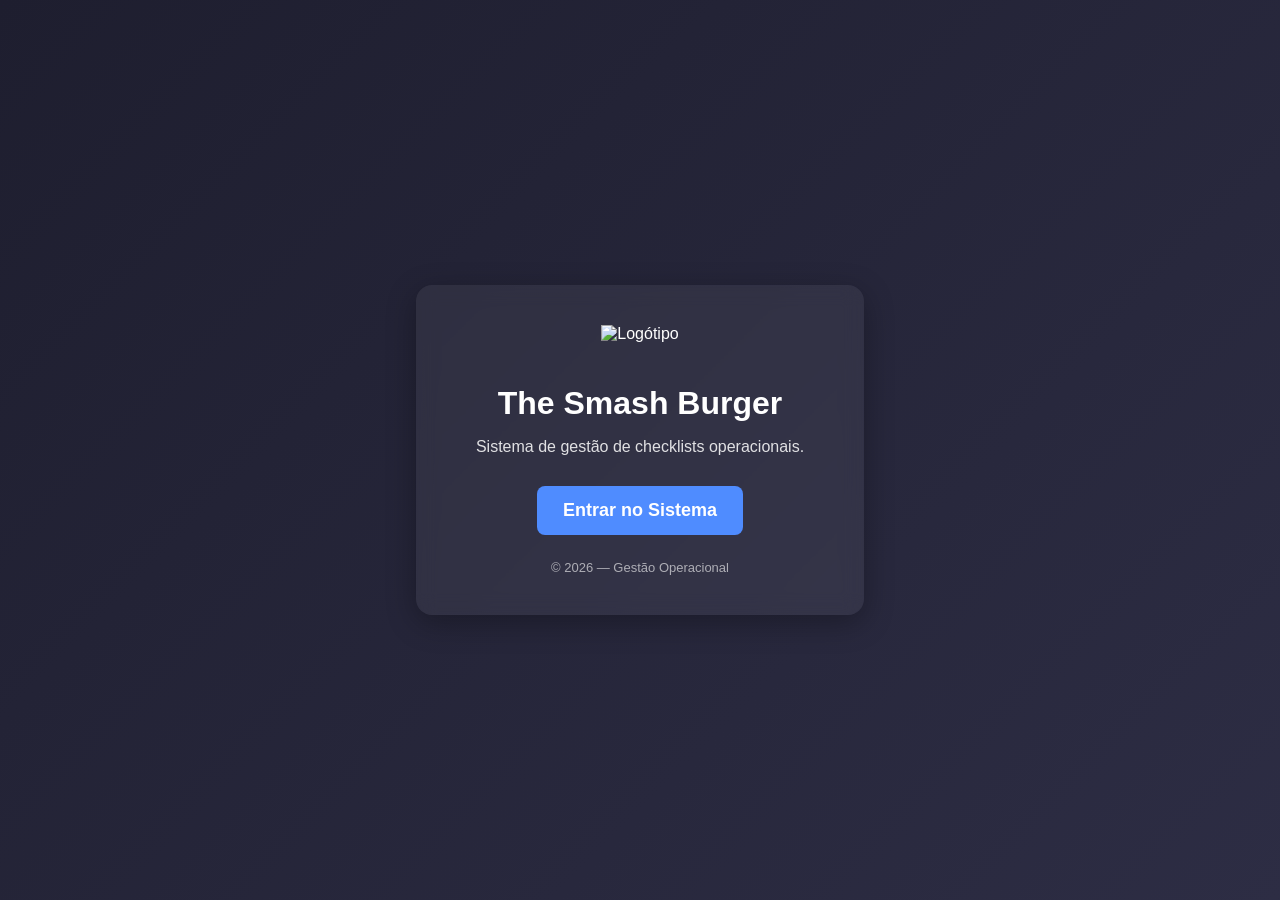
==== index.html @ fe885f5f "Add files via upload" ====
<!DOCTYPE html>
<html lang="pt">
<head>
    <meta charset="UTF-8">
    <title>The Smash Burger | Sistema de Checklists</title>
    <style>
        body {
            margin: 0;
            padding: 0;
            font-family: "Inter", Arial, sans-serif;
            background: linear-gradient(135deg, #1e1e2f, #2d2d44);
            height: 100vh;
            display: flex;
            align-items: center;
            justify-content: center;
            color: white;
        }

        .container {
            text-align: center;
            background: rgba(255,255,255,0.06);
            padding: 40px 60px;
            border-radius: 16px;
            backdrop-filter: blur(10px);
            box-shadow: 0 8px 30px rgba(0,0,0,0.3);
            max-width: 420px;
        }

        img.logo {
            width: 120px;
            margin-bottom: 20px;
        }

        h1 {
            margin-bottom: 10px;
            font-size: 32px;
            font-weight: 700;
        }

        p {
            margin-bottom: 30px;
            font-size: 16px;
            opacity: 0.85;
        }

        .btn {
            display: inline-block;
            padding: 14px 26px;
            background: #4f8cff;
            color: white;
            border-radius: 8px;
            font-size: 18px;
            text-decoration: none;
            transition: 0.2s;
            font-weight: 600;
        }

        .btn:hover {
            background: #3a6edc;
        }

        footer {
            margin-top: 25px;
            font-size: 13px;
            opacity: 0.6;
        }
    </style>
</head>
<body>

    <div class="container">
        <img src="logo.png" class="logo" alt="Logótipo">

        <h1>The Smash Burger</h1>
        <p>Sistema de gestão de checklists operacionais.</p>

        <!-- BOTÃO CORRIGIDO -->
        <a class="btn" href="./">Entrar no Sistema</a>

        <footer>
            © 2026 — Gestão Operacional
        </footer>
    </div>

</body>
</html>
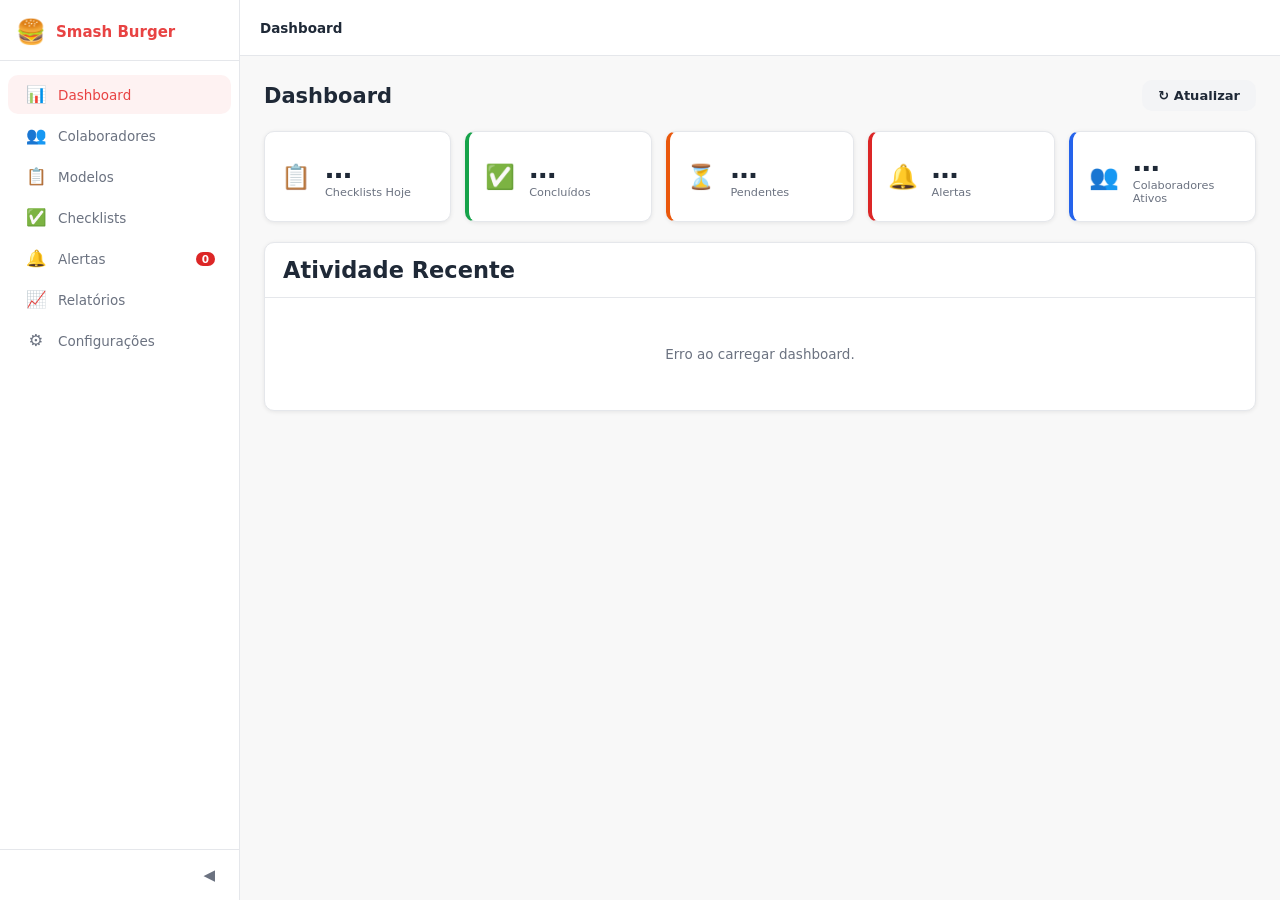
==== commit 5c42c66a: "Add files via upload" ====
--- a/index.html
+++ b/index.html
@@ -1,86 +1,463 @@
 <!DOCTYPE html>
-<html lang="pt">
+<html lang="pt" data-theme="light">
 <head>
-    <meta charset="UTF-8">
-    <title>The Smash Burger | Sistema de Checklists</title>
-    <style>
-        body {
-            margin: 0;
-            padding: 0;
-            font-family: "Inter", Arial, sans-serif;
-            background: linear-gradient(135deg, #1e1e2f, #2d2d44);
-            height: 100vh;
-            display: flex;
-            align-items: center;
-            justify-content: center;
-            color: white;
-        }
-
-        .container {
-            text-align: center;
-            background: rgba(255,255,255,0.06);
-            padding: 40px 60px;
-            border-radius: 16px;
-            backdrop-filter: blur(10px);
-            box-shadow: 0 8px 30px rgba(0,0,0,0.3);
-            max-width: 420px;
-        }
-
-        img.logo {
-            width: 120px;
-            margin-bottom: 20px;
-        }
-
-        h1 {
-            margin-bottom: 10px;
-            font-size: 32px;
-            font-weight: 700;
-        }
-
-        p {
-            margin-bottom: 30px;
-            font-size: 16px;
-            opacity: 0.85;
-        }
-
-        .btn {
-            display: inline-block;
-            padding: 14px 26px;
-            background: #4f8cff;
-            color: white;
-            border-radius: 8px;
-            font-size: 18px;
-            text-decoration: none;
-            transition: 0.2s;
-            font-weight: 600;
-        }
-
-        .btn:hover {
-            background: #3a6edc;
-        }
-
-        footer {
-            margin-top: 25px;
-            font-size: 13px;
-            opacity: 0.6;
-        }
-    </style>
+  <meta charset="UTF-8" />
+  <meta name="viewport" content="width=device-width, initial-scale=1.0" />
+  <title>The Smash Burger — Checklists</title>
+  <link rel="stylesheet" href="styles.css" />
+  <link rel="icon" href="data:image/svg+xml,<svg xmlns='http://www.w3.org/2000/svg' viewBox='0 0 100 100'><text y='.9em' font-size='90'>🍔</text></svg>" />
 </head>
 <body>
 
-    <div class="container">
-        <img src="logo.png" class="logo" alt="Logótipo">
-
-        <h1>The Smash Burger</h1>
-        <p>Sistema de gestão de checklists operacionais.</p>
-
-        <!-- BOTÃO CORRIGIDO -->
-        <a class="btn" href="./">Entrar no Sistema</a>
-
-        <footer>
-            © 2026 — Gestão Operacional
-        </footer>
-    </div>
-
+<!-- ══════════════════════════════════════════════════════════════
+     SIDEBAR
+══════════════════════════════════════════════════════════════ -->
+<aside class="sidebar" id="sidebar">
+  <div class="sidebar__logo">
+    <span class="logo-icon">🍔</span>
+    <span class="logo-text">Smash Burger</span>
+  </div>
+
+  <nav class="sidebar__nav">
+    <a href="#" class="nav-item nav-item--active" data-nav="sec-dashboard">
+      <span class="nav-icon">📊</span><span>Dashboard</span>
+    </a>
+
+    <a href="#" class="nav-item" data-nav="sec-colaboradores">
+      <span class="nav-icon">👥</span><span>Colaboradores</span>
+    </a>
+
+    <a href="#" class="nav-item" data-nav="sec-modelos">
+      <span class="nav-icon">📋</span><span>Modelos</span>
+    </a>
+
+    <a href="#" class="nav-item" data-nav="sec-checklists">
+      <span class="nav-icon">✅</span><span>Checklists</span>
+    </a>
+
+    <a href="#" class="nav-item" data-nav="sec-alertas">
+      <span class="nav-icon">🔔</span><span>Alertas</span>
+      <span class="badge" id="badge-alertas">0</span>
+    </a>
+
+    <a href="#" class="nav-item" data-nav="sec-relatorios">
+      <span class="nav-icon">📈</span><span>Relatórios</span>
+    </a>
+
+    <a href="#" class="nav-item" data-nav="sec-configuracoes">
+      <span class="nav-icon">⚙️</span><span>Configurações</span>
+    </a>
+  </nav>
+
+  <div class="sidebar__footer">
+    <button class="btn-icon" id="btn-toggle-sidebar" title="Minimizar menu">◀</button>
+  </div>
+</aside>
+
+<!-- ══════════════════════════════════════════════════════════════
+     MAIN CONTENT
+══════════════════════════════════════════════════════════════ -->
+<main class="main" id="main">
+
+  <!-- Topbar -->
+  <header class="topbar">
+    <button class="btn-icon" id="btn-menu-mobile">☰</button>
+    <div class="breadcrumb" id="breadcrumb">Dashboard</div>
+    <div class="topbar__actions">
+      <span class="topbar__date" id="topbar-date"></span>
+    </div>
+  </header>
+
+  <!-- Toast -->
+  <div id="toast-container"></div>
+
+<!-- ── DASHBOARD ────────────────────────────────────────────── -->
+<section id="sec-dashboard" data-section class="page page--active">
+  <div class="page-header">
+    <h1>Dashboard</h1>
+    <button class="btn btn--secondary" onclick="App.loadDashboard()">↻ Atualizar</button>
+  </div>
+
+  <div class="kpi-grid">
+    <div class="kpi-card">
+      <div class="kpi-icon">📋</div>
+      <div class="kpi-info">
+        <span class="kpi-value" id="kpi-hoje">—</span>
+        <span class="kpi-label">Checklists Hoje</span>
+      </div>
+    </div>
+
+    <div class="kpi-card kpi-card--green">
+      <div class="kpi-icon">✅</div>
+      <div class="kpi-info">
+        <span class="kpi-value" id="kpi-concluidos">—</span>
+        <span class="kpi-label">Concluídos</span>
+      </div>
+    </div>
+
+    <div class="kpi-card kpi-card--orange">
+      <div class="kpi-icon">⏳</div>
+      <div class="kpi-info">
+        <span class="kpi-value" id="kpi-pendentes">—</span>
+        <span class="kpi-label">Pendentes</span>
+      </div>
+    </div>
+
+    <div class="kpi-card kpi-card--red">
+      <div class="kpi-icon">🔔</div>
+      <div class="kpi-info">
+        <span class="kpi-value" id="kpi-alertas">—</span>
+        <span class="kpi-label">Alertas</span>
+      </div>
+    </div>
+
+    <div class="kpi-card kpi-card--blue">
+      <div class="kpi-icon">👥</div>
+      <div class="kpi-info">
+        <span class="kpi-value" id="kpi-colaboradores">—</span>
+        <span class="kpi-label">Colaboradores Ativos</span>
+      </div>
+    </div>
+  </div>
+
+  <div class="card">
+    <div class="card__header"><h2>Atividade Recente</h2></div>
+    <div class="card__body" id="atividade-lista">
+      <p class="empty-state">A carregar…</p>
+    </div>
+  </div>
+</section>
+
+<!-- ── COLABORADORES ─────────────────────────────────────────── -->
+<section id="page-colaboradores" class="page">
+
+  <div class="page-header">
+    <h1>Colaboradores</h1>
+    <button class="btn btn--primary" onclick="App.openModal('modal-colaborador')">+ Novo Colaborador</button>
+  </div>
+
+  <div class="card">
+    <div class="card__body" id="colaboradores-lista">
+      <p class="empty-state">A carregar…</p>
+    </div>
+  </div>
+
+</section>
+
+<!-- ── MODELOS ───────────────────────────────────────────────── -->
+<section id="page-modelos" class="page">
+
+  <div class="page-header">
+    <h1>Modelos de Checklist</h1>
+    <button class="btn btn--primary" onclick="App.openModal('modal-modelo')">+ Novo Modelo</button>
+  </div>
+
+  <div class="card">
+    <div class="card__body" id="modelos-lista">
+      <p class="empty-state">A carregar…</p>
+    </div>
+  </div>
+
+</section>
+
+<!-- ── CHECKLISTS ────────────────────────────────────────────── -->
+<section id="page-checklists" class="page">
+
+  <div class="page-header">
+    <h1>Checklists</h1>
+    <button class="btn btn--primary" onclick="App.openModal('modal-checklist')">+ Novo Checklist</button>
+  </div>
+
+  <!-- Filtros -->
+  <div class="filters card">
+    <div class="filter-group">
+      <label>Data</label>
+      <input type="date" id="filtro-data" />
+    </div>
+    <div class="filter-group">
+      <label>Estado</label>
+      <select id="filtro-estado">
+        <option value="">Todos</option>
+        <option value="pendente">Pendente</option>
+        <option value="em_progresso">Em Progresso</option>
+        <option value="concluido">Concluído</option>
+      </select>
+    </div>
+    <div class="filter-group">
+      <label>Colaborador</label>
+      <select id="filtro-colaborador">
+        <option value="">Todos</option>
+      </select>
+    </div>
+    <button class="btn btn--secondary" onclick="App.loadChecklists()">Filtrar</button>
+  </div>
+
+  <div class="card">
+    <div class="card__body" id="checklists-lista">
+      <p class="empty-state">A carregar…</p>
+    </div>
+  </div>
+
+</section>
+
+<!-- ── ALERTAS ───────────────────────────────────────────────── -->
+<section id="page-alertas" class="page">
+
+  <div class="page-header">
+    <h1>Alertas</h1>
+    <button class="btn btn--primary" onclick="App.openModal('modal-alerta')">+ Novo Alerta</button>
+  </div>
+
+  <div class="card">
+    <div class="card__body" id="alertas-lista">
+      <p class="empty-state">A carregar…</p>
+    </div>
+  </div>
+
+</section>
+
+<!-- ── RELATÓRIOS ─────────────────────────────────────────────── -->
+<section id="page-relatorios" class="page">
+
+  <div class="page-header">
+    <h1>Relatórios</h1>
+  </div>
+
+  <div class="filters card">
+    <div class="filter-group">
+      <label>De</label>
+      <input type="date" id="relatorio-de" />
+    </div>
+    <div class="filter-group">
+      <label>Até</label>
+      <input type="date" id="relatorio-ate" />
+    </div>
+    <button class="btn btn--primary" onclick="App.gerarRelatorio()">Gerar Relatório</button>
+  </div>
+
+  <div id="relatorio-resultado"></div>
+
+</section>
+
+<!-- ── CONFIGURAÇÕES ─────────────────────────────────────────── -->
+<section id="page-configuracoes" class="page">
+
+  <div class="page-header">
+    <h1>Configurações</h1>
+  </div>
+
+  <div class="card">
+    <div class="card__body">
+      <form id="form-configuracoes" onsubmit="App.saveConfiguracoes(event)">
+        
+        <div class="form-group">
+          <label>Nome do Remetente</label>
+          <input type="text" id="cfg-nome_remetente" placeholder="The Smash Burger" />
+        </div>
+
+        <div class="form-group">
+          <label>Email Remetente</label>
+          <input type="email" id="cfg-email_remetente" placeholder="noreply@smashburger.pt" />
+        </div>
+
+        <div class="form-group">
+          <label>API Key de Email</label>
+          <input type="password" id="cfg-email_api_key" placeholder="••••••••" />
+        </div>
+
+        <div class="form-group form-group--inline">
+          <label>
+            <input type="checkbox" id="cfg-notificacoes" />
+            Notificações ativas
+          </label>
+        </div>
+
+        <div class="form-group form-group--inline">
+          <label>
+            <input type="checkbox" id="cfg-som_alertas" />
+            Som de alertas
+          </label>
+        </div>
+
+        <button type="submit" class="btn btn--primary">Guardar</button>
+
+      </form>
+    </div>
+  </div>
+
+</section>
+
+</main><!-- /main -->
+
+<!-- ══════════════════════════════════════════════════════════════
+     MODAIS
+══════════════════════════════════════════════════════════════ -->
+
+<!-- Modal Colaborador -->
+<div class="modal-overlay" id="modal-colaborador">
+  <div class="modal">
+    <div class="modal__header">
+      <h2 id="modal-colaborador-title">Novo Colaborador</h2>
+      <button class="btn-icon modal-close" onclick="App.closeModal('modal-colaborador')">✕</button>
+    </div>
+    <form id="form-colaborador" onsubmit="App.submitColaborador(event)">
+      <input type="hidden" id="col-id" />
+      <div class="form-group">
+        <label>Nome *</label>
+        <input type="text" id="col-nome" required placeholder="Nome completo" />
+      </div>
+      <div class="form-group">
+        <label>Cargo</label>
+        <input type="text" id="col-cargo" placeholder="Ex: Cozinheiro" />
+      </div>
+      <div class="form-group">
+        <label>Email</label>
+        <input type="email" id="col-email" placeholder="email@exemplo.com" />
+      </div>
+      <div class="form-group">
+        <label>Telefone</label>
+        <input type="tel" id="col-telefone" placeholder="+351 912 345 678" />
+      </div>
+      <div class="modal__footer">
+        <button type="button" class="btn btn--secondary" onclick="App.closeModal('modal-colaborador')">Cancelar</button>
+        <button type="submit" class="btn btn--primary">Guardar</button>
+      </div>
+    </form>
+  </div>
+</div>
+
+<!-- Modal Modelo -->
+<div class="modal-overlay" id="modal-modelo">
+  <div class="modal modal--large">
+    <div class="modal__header">
+      <h2 id="modal-modelo-title">Novo Modelo</h2>
+      <button class="btn-icon modal-close" onclick="App.closeModal('modal-modelo')">✕</button>
+    </div>
+    <form id="form-modelo" onsubmit="App.submitModelo(event)">
+      <input type="hidden" id="mod-id" />
+      <div class="form-group">
+        <label>Nome *</label>
+        <input type="text" id="mod-nome" required placeholder="Ex: Abertura da Loja" />
+      </div>
+      <div class="form-group">
+        <label>Descrição</label>
+        <textarea id="mod-descricao" rows="2" placeholder="Descrição opcional…"></textarea>
+      </div>
+      <div class="form-group">
+        <label>Itens do Checklist</label>
+        <div id="mod-itens-lista"></div>
+        <button type="button" class="btn btn--secondary btn--sm" onclick="App.addItemModelo()">+ Adicionar Item</button>
+      </div>
+      <div class="modal__footer">
+        <button type="button" class="btn btn--secondary" onclick="App.closeModal('modal-modelo')">Cancelar</button>
+        <button type="submit" class="btn btn--primary">Guardar</button>
+      </div>
+    </form>
+  </div>
+</div>
+
+<!-- Modal Checklist -->
+<div class="modal-overlay" id="modal-checklist">
+  <div class="modal">
+    <div class="modal__header">
+      <h2 id="modal-checklist-title">Novo Checklist</h2>
+      <button class="btn-icon modal-close" onclick="App.closeModal('modal-checklist')">✕</button>
+    </div>
+    <form id="form-checklist" onsubmit="App.submitChecklist(event)">
+      <input type="hidden" id="ck-id" />
+      <div class="form-group">
+        <label>Título *</label>
+        <input type="text" id="ck-titulo" required placeholder="Ex: Abertura — Segunda 05/05" />
+      </div>
+      <div class="form-group">
+        <label>Modelo</label>
+        <select id="ck-modelo_id">
+          <option value="">— Sem modelo —</option>
+        </select>
+      </div>
+      <div class="form-group">
+        <label>Colaborador</label>
+        <select id="ck-colaborador_id">
+          <option value="">— Não atribuído —</option>
+        </select>
+      </div>
+      <div class="form-group">
+        <label>Data de Execução</label>
+        <input type="date" id="ck-data_execucao" />
+      </div>
+      <div class="form-group">
+        <label>Estado</label>
+        <select id="ck-estado">
+          <option value="pendente">Pendente</option>
+          <option value="em_progresso">Em Progresso</option>
+          <option value="concluido">Concluído</option>
+        </select>
+      </div>
+      <div class="form-group">
+        <label>Notas</label>
+        <textarea id="ck-notas" rows="2" placeholder="Observações…"></textarea>
+      </div>
+      <div class="modal__footer">
+        <button type="button" class="btn btn--secondary" onclick="App.closeModal('modal-checklist')">Cancelar</button>
+        <button type="submit" class="btn btn--primary">Guardar</button>
+      </div>
+    </form>
+  </div>
+</div>
+
+<!-- Modal Alerta -->
+<div class="modal-overlay" id="modal-alerta">
+  <div class="modal">
+    <div class="modal__header">
+      <h2>Novo Alerta</h2>
+      <button class="btn-icon modal-close" onclick="App.closeModal('modal-alerta')">✕</button>
+    </div>
+    <form id="form-alerta" onsubmit="App.submitAlerta(event)">
+      <input type="hidden" id="al-id" />
+      <div class="form-group">
+        <label>Título *</label>
+        <input type="text" id="al-titulo" required placeholder="Título do alerta" />
+      </div>
+      <div class="form-group">
+        <label>Mensagem</label>
+        <textarea id="al-mensagem" rows="3" placeholder="Detalhe do alerta…"></textarea>
+      </div>
+      <div class="form-group">
+        <label>Prioridade</label>
+        <select id="al-prioridade">
+          <option value="baixa">Baixa</option>
+          <option value="media" selected>Média</option>
+          <option value="alta">Alta</option>
+        </select>
+      </div>
+      <div class="form-group">
+        <label>Checklist associado</label>
+        <select id="al-checklist_id">
+          <option value="">— Nenhum —</option>
+        </select>
+      </div>
+      <div class="modal__footer">
+        <button type="button" class="btn btn--secondary" onclick="App.closeModal('modal-alerta')">Cancelar</button>
+        <button type="submit" class="btn btn--primary">Guardar</button>
+      </div>
+    </form>
+  </div>
+</div>
+
+<!-- Modal Detalhes Checklist -->
+<div class="modal-overlay" id="modal-checklist-detalhes">
+  <div class="modal modal--large">
+    <div class="modal__header">
+      <h2 id="ck-detail-title">Detalhes do Checklist</h2>
+      <button class="btn-icon modal-close" onclick="App.closeModal('modal-checklist-detalhes')">✕</button>
+    </div>
+    <div id="ck-detail-body"></div>
+    <div class="modal__footer">
+      <button class="btn btn--secondary" onclick="App.closeModal('modal-checklist-detalhes')">Fechar</button>
+    </div>
+  </div>
+</div>
+
+<script src="app.js"></script>
 </body>
 </html>
--- a/styles.css
+++ b/styles.css
@@ -0,0 +1,540 @@
+/* ============================================================
+   The Smash Burger — Estilos Globais
+   ============================================================ */
+
+:root {
+  --color-primary:   #e84343;
+  --color-primary-d: #c53030;
+  --color-secondary: #f97316;
+  --color-bg:        #f8f8f8;
+  --color-surface:   #ffffff;
+  --color-border:    #e5e7eb;
+  --color-text:      #1f2937;
+  --color-text-muted:#6b7280;
+  --color-green:     #16a34a;
+  --color-orange:    #ea580c;
+  --color-red:       #dc2626;
+  --color-blue:      #2563eb;
+
+  --sidebar-w:       240px;
+  --sidebar-w-min:   64px;
+  --topbar-h:        56px;
+  --radius:          10px;
+  --shadow:          0 1px 4px rgba(0,0,0,.08);
+  --shadow-md:       0 4px 16px rgba(0,0,0,.12);
+  --transition:      .2s ease;
+  --font:            'Segoe UI', system-ui, sans-serif;
+}
+
+*, *::before, *::after { box-sizing: border-box; margin: 0; padding: 0; }
+
+html { font-size: 15px; }
+
+body {
+  font-family: var(--font);
+  background: var(--color-bg);
+  color: var(--color-text);
+  display: flex;
+  min-height: 100vh;
+  overflow-x: hidden;
+}
+
+a { text-decoration: none; color: inherit; }
+button { cursor: pointer; font-family: inherit; }
+input, select, textarea { font-family: inherit; }
+
+/* ── SCROLLBAR ───────────────────────────────────────────── */
+::-webkit-scrollbar { width: 6px; height: 6px; }
+::-webkit-scrollbar-track { background: transparent; }
+::-webkit-scrollbar-thumb { background: #d1d5db; border-radius: 9px; }
+
+/* ═══════════════════════════════════════════════════════════
+   SIDEBAR
+═══════════════════════════════════════════════════════════ */
+.sidebar {
+  position: fixed;
+  top: 0; left: 0; bottom: 0;
+  width: var(--sidebar-w);
+  background: var(--color-surface);
+  border-right: 1px solid var(--color-border);
+  display: flex;
+  flex-direction: column;
+  transition: width var(--transition);
+  z-index: 200;
+  overflow: hidden;
+}
+
+.sidebar.sidebar--collapsed { width: var(--sidebar-w-min); }
+
+/* Logo */
+.sidebar__logo {
+  display: flex;
+  align-items: center;
+  gap: 10px;
+  padding: 18px 16px 14px;
+  border-bottom: 1px solid var(--color-border);
+  white-space: nowrap;
+}
+.logo-icon { font-size: 1.6rem; flex-shrink: 0; }
+.logo-text  { font-size: 1rem; font-weight: 700; color: var(--color-primary); }
+
+/* Nav */
+.sidebar__nav {
+  flex: 1;
+  padding: 12px 0;
+  overflow-y: auto;
+  overflow-x: hidden;
+}
+
+.nav-item {
+  display: flex;
+  align-items: center;
+  gap: 10px;
+  padding: 10px 16px;
+  border-radius: var(--radius);
+  margin: 2px 8px;
+  color: var(--color-text-muted);
+  font-size: .9rem;
+  font-weight: 500;
+  white-space: nowrap;
+  position: relative;
+  transition: background var(--transition), color var(--transition);
+}
+.nav-item:hover  { background: #f3f4f6; color: var(--color-text); }
+.nav-item--active{ background: #fef2f2; color: var(--color-primary); }
+.nav-icon { font-size: 1.1rem; flex-shrink: 0; width: 24px; text-align: center; }
+
+.badge {
+  background: var(--color-red);
+  color: #fff;
+  font-size: .7rem;
+  font-weight: 700;
+  padding: 1px 6px;
+  border-radius: 99px;
+  margin-left: auto;
+}
+
+/* Footer */
+.sidebar__footer {
+  padding: 12px 16px;
+  border-top: 1px solid var(--color-border);
+  display: flex;
+  justify-content: flex-end;
+}
+
+/* Collapsed state */
+.sidebar--collapsed .logo-text,
+.sidebar--collapsed .nav-item span:not(.nav-icon),
+.sidebar--collapsed .badge { display: none; }
+.sidebar--collapsed .nav-item { justify-content: center; padding: 10px; margin: 2px 4px; }
+
+/* ═══════════════════════════════════════════════════════════
+   MAIN
+═══════════════════════════════════════════════════════════ */
+.main {
+  margin-left: var(--sidebar-w);
+  flex: 1;
+  display: flex;
+  flex-direction: column;
+  min-height: 100vh;
+  transition: margin-left var(--transition);
+}
+.sidebar--collapsed ~ .main { margin-left: var(--sidebar-w-min); }
+
+/* ── TOPBAR ──────────────────────────────────────────────── */
+.topbar {
+  position: sticky;
+  top: 0;
+  height: var(--topbar-h);
+  background: var(--color-surface);
+  border-bottom: 1px solid var(--color-border);
+  display: flex;
+  align-items: center;
+  gap: 12px;
+  padding: 0 20px;
+  z-index: 100;
+}
+.breadcrumb {
+  font-size: .9rem;
+  font-weight: 600;
+  color: var(--color-text);
+}
+.topbar__actions { margin-left: auto; display: flex; align-items: center; gap: 10px; }
+.topbar__date { font-size: .8rem; color: var(--color-text-muted); }
+
+/* ── PAGES ───────────────────────────────────────────────── */
+.page {
+  display: none;
+  padding: 24px 24px 40px;
+  flex: 1;
+}
+.page--active { display: block; }
+
+.page-header {
+  display: flex;
+  align-items: center;
+  justify-content: space-between;
+  margin-bottom: 20px;
+  flex-wrap: wrap;
+  gap: 10px;
+}
+.page-header h1 { font-size: 1.4rem; font-weight: 700; }
+
+/* ── KPI GRID ────────────────────────────────────────────── */
+.kpi-grid {
+  display: grid;
+  grid-template-columns: repeat(auto-fill, minmax(170px, 1fr));
+  gap: 14px;
+  margin-bottom: 20px;
+}
+.kpi-card {
+  background: var(--color-surface);
+  border: 1px solid var(--color-border);
+  border-radius: var(--radius);
+  padding: 16px;
+  display: flex;
+  align-items: center;
+  gap: 14px;
+  box-shadow: var(--shadow);
+}
+.kpi-icon { font-size: 1.6rem; }
+.kpi-value { font-size: 1.8rem; font-weight: 700; display: block; line-height: 1; }
+.kpi-label { font-size: .75rem; color: var(--color-text-muted); margin-top: 4px; display: block; }
+
+.kpi-card--green  { border-left: 4px solid var(--color-green); }
+.kpi-card--orange { border-left: 4px solid var(--color-orange); }
+.kpi-card--red    { border-left: 4px solid var(--color-red); }
+.kpi-card--blue   { border-left: 4px solid var(--color-blue); }
+
+/* ── CARD ────────────────────────────────────────────────── */
+.card {
+  background: var(--color-surface);
+  border: 1px solid var(--color-border);
+  border-radius: var(--radius);
+  box-shadow: var(--shadow);
+  margin-bottom: 16px;
+  overflow: hidden;
+}
+.card__header {
+  padding: 14px 18px;
+  border-bottom: 1px solid var(--color-border);
+  font-weight: 600;
+}
+.card__body { padding: 16px 18px; }
+
+/* ── FILTROS ─────────────────────────────────────────────── */
+.filters {
+  display: flex;
+  align-items: flex-end;
+  flex-wrap: wrap;
+  gap: 12px;
+  padding: 14px 18px;
+}
+.filter-group { display: flex; flex-direction: column; gap: 4px; }
+.filter-group label { font-size: .78rem; font-weight: 500; color: var(--color-text-muted); }
+
+/* ── TABELA ──────────────────────────────────────────────── */
+.table-wrap { overflow-x: auto; }
+table {
+  width: 100%;
+  border-collapse: collapse;
+  font-size: .87rem;
+}
+thead th {
+  background: #f9fafb;
+  padding: 10px 12px;
+  text-align: left;
+  font-weight: 600;
+  font-size: .8rem;
+  color: var(--color-text-muted);
+  border-bottom: 1px solid var(--color-border);
+}
+tbody tr {
+  border-bottom: 1px solid #f3f4f6;
+  transition: background var(--transition);
+}
+tbody tr:hover { background: #fafafa; }
+tbody td { padding: 10px 12px; vertical-align: middle; }
+
+/* ── BADGES / TAGS ───────────────────────────────────────── */
+.tag {
+  display: inline-flex;
+  align-items: center;
+  gap: 4px;
+  padding: 2px 9px;
+  border-radius: 99px;
+  font-size: .75rem;
+  font-weight: 600;
+}
+.tag--green  { background: #dcfce7; color: #166534; }
+.tag--orange { background: #ffedd5; color: #9a3412; }
+.tag--gray   { background: #f3f4f6; color: #374151; }
+.tag--red    { background: #fee2e2; color: #991b1b; }
+.tag--blue   { background: #dbeafe; color: #1e40af; }
+
+/* ── BUTTONS ─────────────────────────────────────────────── */
+.btn {
+  display: inline-flex;
+  align-items: center;
+  gap: 6px;
+  padding: 8px 16px;
+  border: none;
+  border-radius: var(--radius);
+  font-size: .87rem;
+  font-weight: 600;
+  transition: background var(--transition), opacity var(--transition);
+  white-space: nowrap;
+}
+.btn--primary   { background: var(--color-primary); color: #fff; }
+.btn--primary:hover { background: var(--color-primary-d); }
+.btn--secondary { background: #f3f4f6; color: var(--color-text); }
+.btn--secondary:hover { background: #e5e7eb; }
+.btn--danger    { background: var(--color-red); color: #fff; }
+.btn--danger:hover { opacity: .85; }
+.btn--sm        { padding: 5px 11px; font-size: .8rem; }
+
+.btn-icon {
+  background: none;
+  border: none;
+  padding: 4px 8px;
+  border-radius: 6px;
+  font-size: 1rem;
+  color: var(--color-text-muted);
+  transition: background var(--transition);
+}
+.btn-icon:hover { background: #f3f4f6; color: var(--color-text); }
+
+/* ── FORMS ───────────────────────────────────────────────── */
+.form-group { margin-bottom: 14px; }
+.form-group label {
+  display: block;
+  font-size: .82rem;
+  font-weight: 600;
+  margin-bottom: 5px;
+  color: var(--color-text-muted);
+}
+.form-group.form-group--inline label {
+  display: flex;
+  align-items: center;
+  gap: 8px;
+  font-size: .9rem;
+  color: var(--color-text);
+}
+input[type="text"],
+input[type="email"],
+input[type="tel"],
+input[type="password"],
+input[type="date"],
+select,
+textarea {
+  width: 100%;
+  padding: 8px 11px;
+  border: 1px solid var(--color-border);
+  border-radius: 7px;
+  font-size: .9rem;
+  background: #fff;
+  color: var(--color-text);
+  transition: border-color var(--transition), box-shadow var(--transition);
+  outline: none;
+}
+input:focus, select:focus, textarea:focus {
+  border-color: var(--color-primary);
+  box-shadow: 0 0 0 3px rgba(232,67,67,.12);
+}
+textarea { resize: vertical; min-height: 70px; }
+
+/* Item de modelo */
+.modelo-item-row {
+  display: flex;
+  gap: 8px;
+  align-items: center;
+  margin-bottom: 6px;
+}
+.modelo-item-row input { flex: 1; }
+
+/* ── ATIVIDADE ───────────────────────────────────────────── */
+.atividade-item {
+  display: flex;
+  gap: 12px;
+  padding: 8px 0;
+  border-bottom: 1px solid #f3f4f6;
+  font-size: .87rem;
+}
+.atividade-item:last-child { border-bottom: none; }
+.atividade-icon { font-size: 1rem; flex-shrink: 0; margin-top: 1px; }
+.atividade-desc { flex: 1; }
+.atividade-time { color: var(--color-text-muted); font-size: .78rem; white-space: nowrap; }
+
+/* ── CHECKLIST ITENS ─────────────────────────────────────── */
+.checklist-item-row {
+  display: flex;
+  align-items: center;
+  gap: 10px;
+  padding: 8px 0;
+  border-bottom: 1px solid #f3f4f6;
+}
+.checklist-item-row:last-child { border-bottom: none; }
+.checklist-item-row input[type="checkbox"] { width: 18px; height: 18px; accent-color: var(--color-primary); }
+.checklist-item-row label { font-size: .9rem; flex: 1; cursor: pointer; }
+.checklist-item-row.done label { text-decoration: line-through; color: var(--color-text-muted); }
+
+/* ── PROGRESS BAR ────────────────────────────────────────── */
+.progress-bar {
+  height: 6px;
+  background: #e5e7eb;
+  border-radius: 99px;
+  overflow: hidden;
+  margin-top: 6px;
+}
+.progress-bar__fill {
+  height: 100%;
+  background: var(--color-primary);
+  border-radius: 99px;
+  transition: width .4s ease;
+}
+
+/* ── EMPTY STATE ─────────────────────────────────────────── */
+.empty-state {
+  text-align: center;
+  padding: 32px;
+  color: var(--color-text-muted);
+  font-size: .9rem;
+}
+
+/* ── MODAIS ──────────────────────────────────────────────── */
+.modal-overlay {
+  display: none;
+  position: fixed;
+  inset: 0;
+  background: rgba(0,0,0,.4);
+  z-index: 500;
+  align-items: center;
+  justify-content: center;
+  padding: 16px;
+  backdrop-filter: blur(2px);
+}
+
+/* CORREÇÃO: classe usada pelo JS → .is-open */
+.modal-overlay.is-open {
+  display: flex;
+}
+
+.modal {
+  background: var(--color-surface);
+  border-radius: 14px;
+  width: 100%;
+  max-width: 480px;
+  max-height: 90vh;
+  overflow-y: auto;
+  box-shadow: var(--shadow-md);
+  animation: modalIn .2s ease;
+}
+
+.modal--large {
+  max-width: 640px;
+}
+
+@keyframes modalIn {
+  from {
+    opacity: 0;
+    transform: translateY(-12px) scale(.98);
+  }
+  to {
+    opacity: 1;
+    transform: none;
+  }
+}
+
+.modal__header {
+  display: flex;
+  align-items: center;
+  justify-content: space-between;
+  padding: 18px 20px;
+  border-bottom: 1px solid var(--color-border);
+}
+
+.modal__header h2 {
+  font-size: 1rem;
+  font-weight: 700;
+}
+
+.modal form {
+  padding: 20px;
+}
+
+.modal__footer {
+  display: flex;
+  justify-content: flex-end;
+  gap: 10px;
+  padding-top: 10px;
+}
+/* ── TOAST ───────────────────────────────────────────────── */
+#toast-container {
+  position: fixed;
+  bottom: 24px;
+  right: 24px;
+  z-index: 9999;
+  display: flex;
+  flex-direction: column;
+  gap: 8px;
+  pointer-events: none;
+}
+.toast {
+  background: #1f2937;
+  color: #fff;
+  padding: 12px 18px;
+  border-radius: 10px;
+  font-size: .87rem;
+  box-shadow: var(--shadow-md);
+  pointer-events: all;
+  animation: toastIn .25s ease;
+  max-width: 320px;
+}
+.toast--success { background: var(--color-green); }
+.toast--error   { background: var(--color-red); }
+@keyframes toastIn {
+  from { opacity: 0; transform: translateY(8px); }
+  to   { opacity: 1; transform: none; }
+}
+
+/* ── RELATÓRIO ───────────────────────────────────────────── */
+.relatorio-resumo {
+  display: grid;
+  grid-template-columns: repeat(auto-fill, minmax(140px, 1fr));
+  gap: 12px;
+  margin-bottom: 16px;
+}
+.relatorio-kpi {
+  background: var(--color-surface);
+  border: 1px solid var(--color-border);
+  border-radius: var(--radius);
+  padding: 14px;
+  text-align: center;
+}
+.relatorio-kpi .val { font-size: 1.8rem; font-weight: 700; }
+.relatorio-kpi .lbl { font-size: .75rem; color: var(--color-text-muted); }
+
+/* ── AÇÕES inline ────────────────────────────────────────── */
+.actions { display: flex; gap: 4px; }
+
+/* ── MOBILE ──────────────────────────────────────────────── */
+#btn-menu-mobile { display: none; }
+
+@media (max-width: 768px) {
+  #btn-menu-mobile { display: flex; }
+
+  .sidebar {
+    transform: translateX(-100%);
+    width: var(--sidebar-w);
+  }
+  .sidebar.sidebar--mobile-open { transform: translateX(0); }
+
+  .main { margin-left: 0 !important; }
+
+  .kpi-grid { grid-template-columns: repeat(2, 1fr); }
+}
+
+@media (max-width: 480px) {
+  .page { padding: 14px; }
+  .kpi-grid { grid-template-columns: 1fr 1fr; }
+}
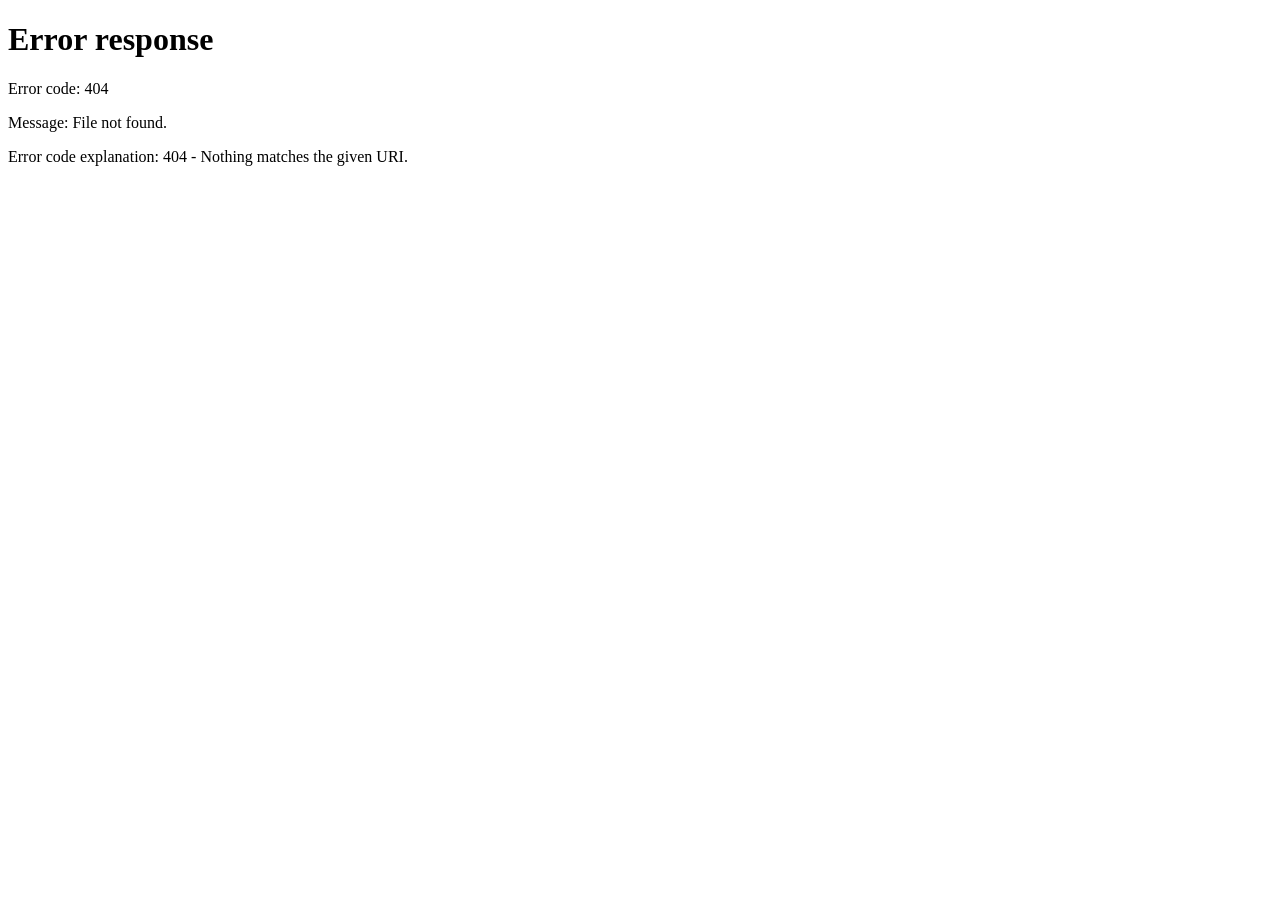
==== commit 7dd4eed3: "index.html" ====
--- a/index.html
+++ b/index.html
@@ -8,6 +8,11 @@
   <link rel="icon" href="data:image/svg+xml,<svg xmlns='http://www.w3.org/2000/svg' viewBox='0 0 100 100'><text y='.9em' font-size='90'>🍔</text></svg>" />
 </head>
 <body>
+<script>
+  if (!localStorage.getItem("adminAuth")) {
+    window.location.href = "login.html";
+  }
+</script>
 
 <!-- ══════════════════════════════════════════════════════════════
      SIDEBAR
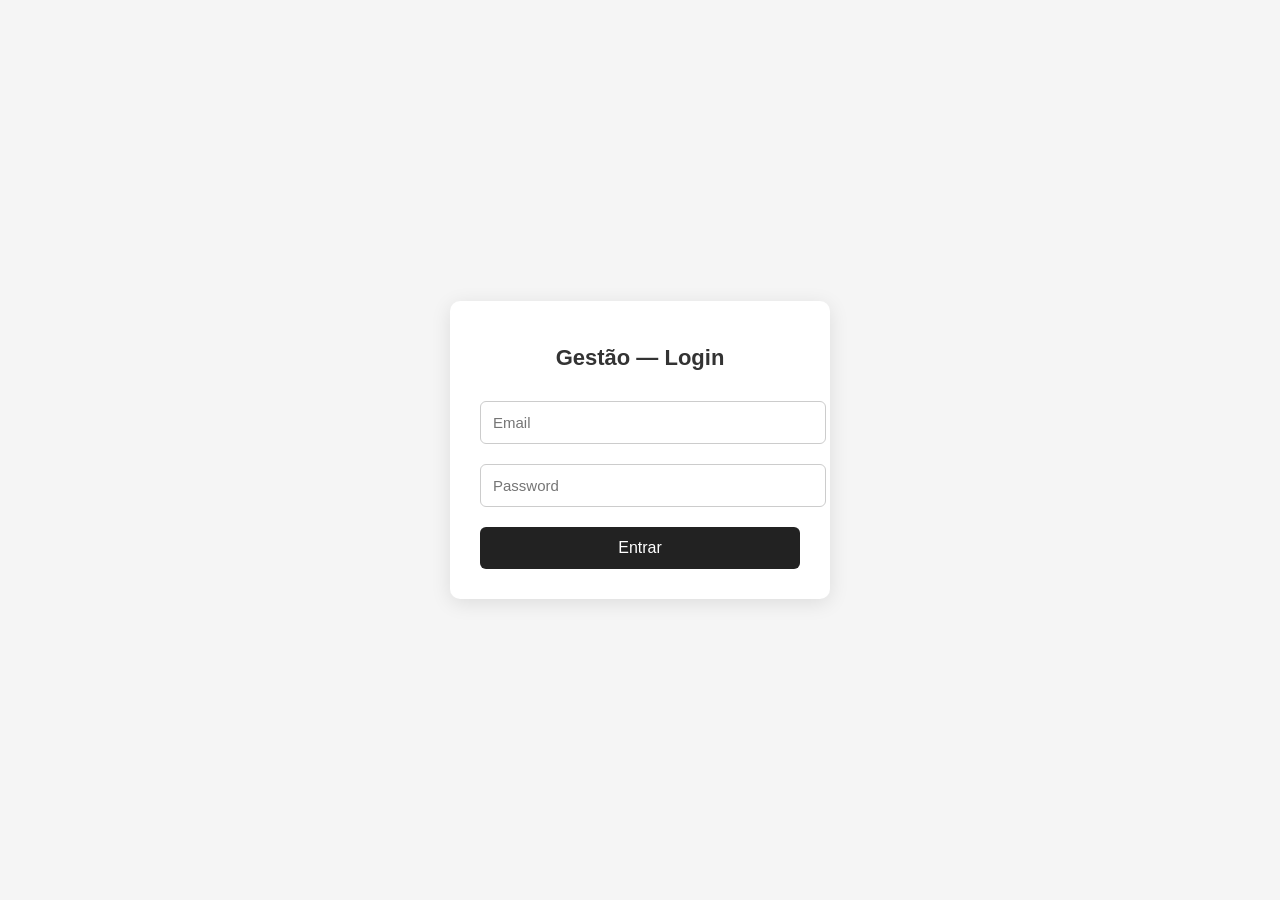
==== commit 92b755b2: "Update index.html" ====
--- a/index.html
+++ b/index.html
@@ -8,8 +8,10 @@
   <link rel="icon" href="data:image/svg+xml,<svg xmlns='http://www.w3.org/2000/svg' viewBox='0 0 100 100'><text y='.9em' font-size='90'>🍔</text></svg>" />
 </head>
 <body>
+<body>
 <script>
-  if (!localStorage.getItem("adminAuth")) {
+  const token = localStorage.getItem("adminJWT");
+  if (!token) {
     window.location.href = "login.html";
   }
 </script>
